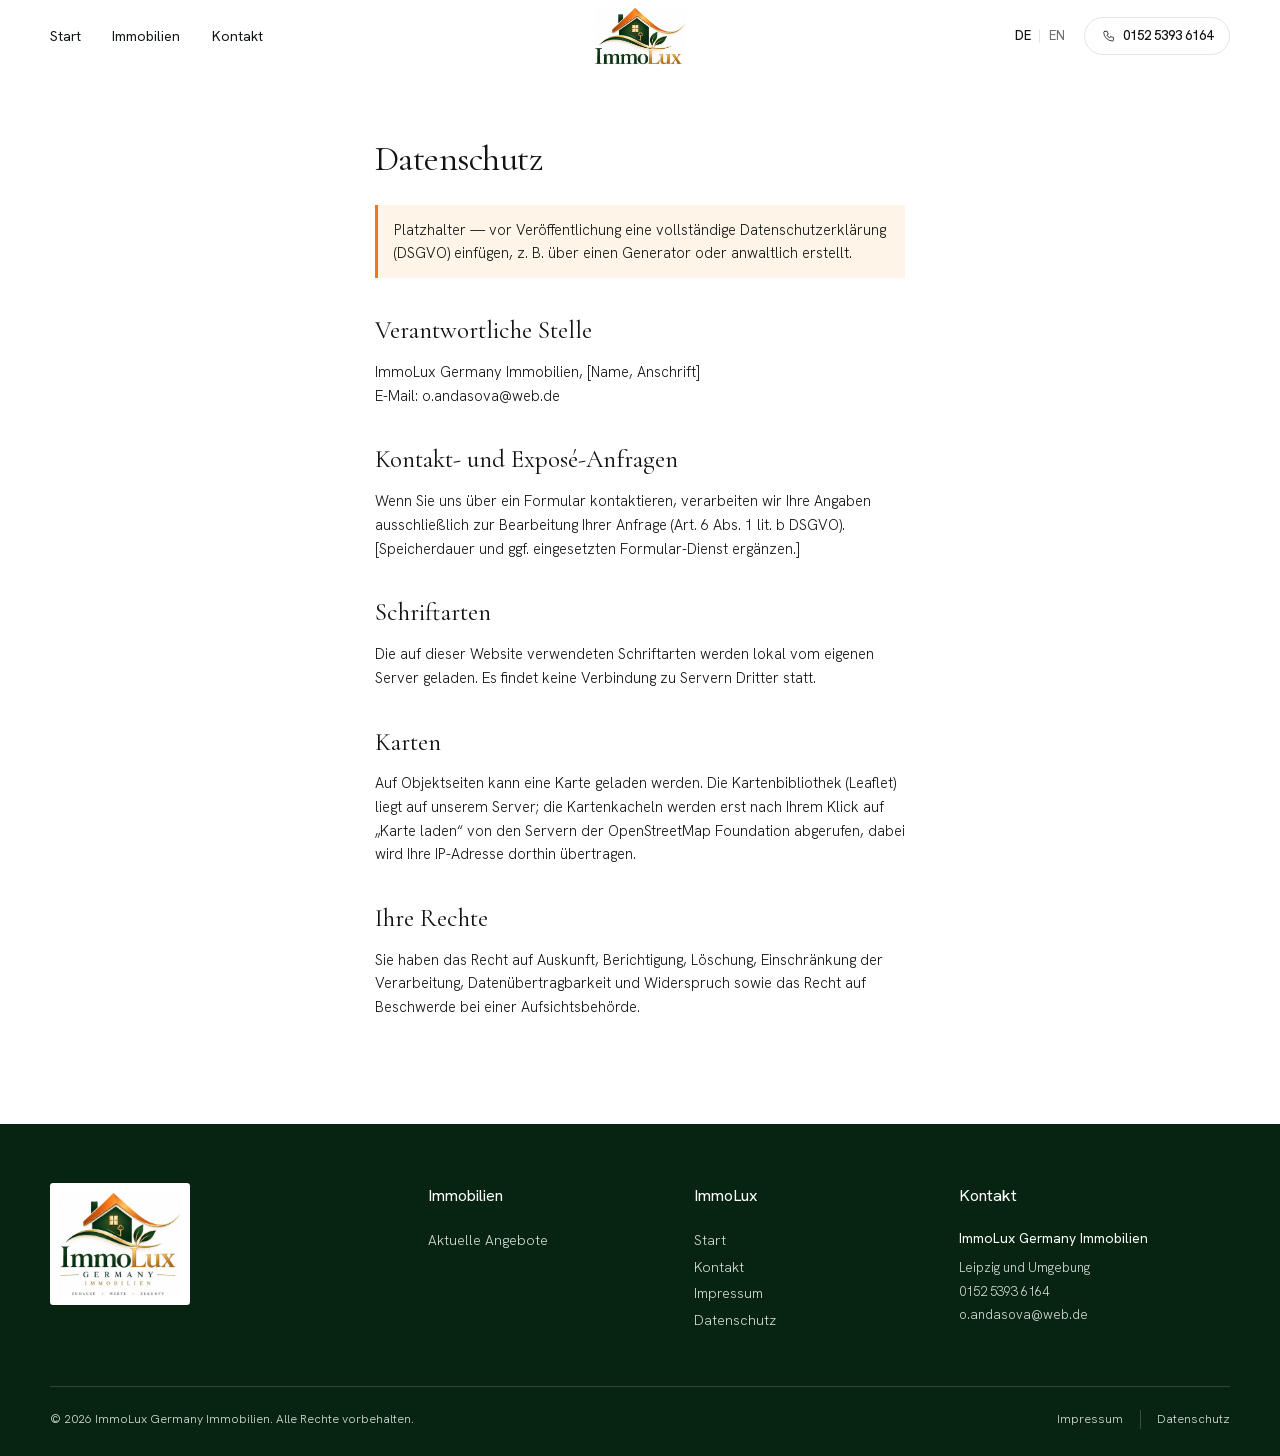
==== datenschutz.html @ 73c84248 "ImmoLux Germany real estate website Static bilingual (DE/EN) site, no build step: - Home, property l" ====
<!doctype html>
<html lang="de">
<head>
  <meta charset="utf-8">
  <meta name="viewport" content="width=device-width, initial-scale=1">
  <meta name="robots" content="noindex">
  <title>Datenschutz — ImmoLux Germany</title>
  <meta name="theme-color" content="#093418">
  <link rel="icon" type="image/png" href="assets/img/brand/favicon.png">
  <link rel="stylesheet" href="assets/css/fonts.css">
  <link rel="stylesheet" href="assets/css/main.css">
</head>
<body data-page="legal" data-title="meta.privacy">
  <header id="site-header" class="site-header"></header>

  <main id="main" class="container legal">
    <h1 class="display h2" data-i18n="footer.privacy">Datenschutz</h1>
    <p class="todo">Platzhalter — vor Veröffentlichung eine vollständige Datenschutzerklärung (DSGVO) einfügen, z. B. über einen Generator oder anwaltlich erstellt.</p>

    <h2>Verantwortliche Stelle</h2>
    <p>ImmoLux Germany Immobilien, [Name, Anschrift]<br>E-Mail: o.andasova@web.de</p>

    <h2>Kontakt- und Exposé-Anfragen</h2>
    <p>Wenn Sie uns über ein Formular kontaktieren, verarbeiten wir Ihre Angaben ausschließlich zur Bearbeitung Ihrer Anfrage (Art. 6 Abs. 1 lit. b DSGVO). [Speicherdauer und ggf. eingesetzten Formular-Dienst ergänzen.]</p>

    <h2>Schriftarten</h2>
    <p>Die auf dieser Website verwendeten Schriftarten werden lokal vom eigenen Server geladen. Es findet keine Verbindung zu Servern Dritter statt.</p>

    <h2>Karten</h2>
    <p>Auf Objektseiten kann eine Karte geladen werden. Die Kartenbibliothek (Leaflet) liegt auf unserem Server; die Kartenkacheln werden erst nach Ihrem Klick auf „Karte laden“ von den Servern der OpenStreetMap Foundation abgerufen, dabei wird Ihre IP-Adresse dorthin übertragen.</p>

    <h2>Ihre Rechte</h2>
    <p>Sie haben das Recht auf Auskunft, Berichtigung, Löschung, Einschränkung der Verarbeitung, Datenübertragbarkeit und Widerspruch sowie das Recht auf Beschwerde bei einer Aufsichtsbehörde.</p>
  </main>

  <footer id="site-footer" class="site-footer"></footer>

  <script src="assets/js/config.js"></script>
  <script src="assets/js/i18n.js"></script>
  <script src="assets/js/properties.js"></script>
  <script src="assets/js/core.js"></script>
</body>
</html>
---- assets/css/fonts.css ----
/* Self-hosted (DSGVO) — Cormorant Garamond & Hanken Grotesk, SIL OFL */
@font-face {
  font-family: 'Cormorant Garamond';
  font-style: italic;
  font-weight: 400;
  font-display: swap;
  src: url('../fonts/CormorantGaramond-400i-latin-ext.woff2') format('woff2');
  unicode-range: U+0100-02BA, U+02BD-02C5, U+02C7-02CC, U+02CE-02D7, U+02DD-02FF, U+0304, U+0308, U+0329, U+1D00-1DBF, U+1E00-1E9F, U+1EF2-1EFF, U+2020, U+20A0-20AB, U+20AD-20C0, U+2113, U+2C60-2C7F, U+A720-A7FF;
}
@font-face {
  font-family: 'Cormorant Garamond';
  font-style: italic;
  font-weight: 400;
  font-display: swap;
  src: url('../fonts/CormorantGaramond-400i-latin.woff2') format('woff2');
  unicode-range: U+0000-00FF, U+0131, U+0152-0153, U+02BB-02BC, U+02C6, U+02DA, U+02DC, U+0304, U+0308, U+0329, U+2000-206F, U+20AC, U+2122, U+2191, U+2193, U+2212, U+2215, U+FEFF, U+FFFD;
}
@font-face {
  font-family: 'Cormorant Garamond';
  font-style: normal;
  font-weight: 400;
  font-display: swap;
  src: url('../fonts/CormorantGaramond-400-latin-ext.woff2') format('woff2');
  unicode-range: U+0100-02BA, U+02BD-02C5, U+02C7-02CC, U+02CE-02D7, U+02DD-02FF, U+0304, U+0308, U+0329, U+1D00-1DBF, U+1E00-1E9F, U+1EF2-1EFF, U+2020, U+20A0-20AB, U+20AD-20C0, U+2113, U+2C60-2C7F, U+A720-A7FF;
}
@font-face {
  font-family: 'Cormorant Garamond';
  font-style: normal;
  font-weight: 400;
  font-display: swap;
  src: url('../fonts/CormorantGaramond-400-latin.woff2') format('woff2');
  unicode-range: U+0000-00FF, U+0131, U+0152-0153, U+02BB-02BC, U+02C6, U+02DA, U+02DC, U+0304, U+0308, U+0329, U+2000-206F, U+20AC, U+2122, U+2191, U+2193, U+2212, U+2215, U+FEFF, U+FFFD;
}
@font-face {
  font-family: 'Cormorant Garamond';
  font-style: normal;
  font-weight: 500;
  font-display: swap;
  src: url('../fonts/CormorantGaramond-500-latin-ext.woff2') format('woff2');
  unicode-range: U+0100-02BA, U+02BD-02C5, U+02C7-02CC, U+02CE-02D7, U+02DD-02FF, U+0304, U+0308, U+0329, U+1D00-1DBF, U+1E00-1E9F, U+1EF2-1EFF, U+2020, U+20A0-20AB, U+20AD-20C0, U+2113, U+2C60-2C7F, U+A720-A7FF;
}
@font-face {
  font-family: 'Cormorant Garamond';
  font-style: normal;
  font-weight: 500;
  font-display: swap;
  src: url('../fonts/CormorantGaramond-500-latin.woff2') format('woff2');
  unicode-range: U+0000-00FF, U+0131, U+0152-0153, U+02BB-02BC, U+02C6, U+02DA, U+02DC, U+0304, U+0308, U+0329, U+2000-206F, U+20AC, U+2122, U+2191, U+2193, U+2212, U+2215, U+FEFF, U+FFFD;
}
@font-face {
  font-family: 'Hanken Grotesk';
  font-style: normal;
  font-weight: 300;
  font-display: swap;
  src: url('../fonts/HankenGrotesk-300-latin-ext.woff2') format('woff2');
  unicode-range: U+0100-02BA, U+02BD-02C5, U+02C7-02CC, U+02CE-02D7, U+02DD-02FF, U+0304, U+0308, U+0329, U+1D00-1DBF, U+1E00-1E9F, U+1EF2-1EFF, U+2020, U+20A0-20AB, U+20AD-20C0, U+2113, U+2C60-2C7F, U+A720-A7FF;
}
@font-face {
  font-family: 'Hanken Grotesk';
  font-style: normal;
  font-weight: 300;
  font-display: swap;
  src: url('../fonts/HankenGrotesk-300-latin.woff2') format('woff2');
  unicode-range: U+0000-00FF, U+0131, U+0152-0153, U+02BB-02BC, U+02C6, U+02DA, U+02DC, U+0304, U+0308, U+0329, U+2000-206F, U+20AC, U+2122, U+2191, U+2193, U+2212, U+2215, U+FEFF, U+FFFD;
}
@font-face {
  font-family: 'Hanken Grotesk';
  font-style: normal;
  font-weight: 400;
  font-display: swap;
  src: url('../fonts/HankenGrotesk-400-latin-ext.woff2') format('woff2');
  unicode-range: U+0100-02BA, U+02BD-02C5, U+02C7-02CC, U+02CE-02D7, U+02DD-02FF, U+0304, U+0308, U+0329, U+1D00-1DBF, U+1E00-1E9F, U+1EF2-1EFF, U+2020, U+20A0-20AB, U+20AD-20C0, U+2113, U+2C60-2C7F, U+A720-A7FF;
}
@font-face {
  font-family: 'Hanken Grotesk';
  font-style: normal;
  font-weight: 400;
  font-display: swap;
  src: url('../fonts/HankenGrotesk-400-latin.woff2') format('woff2');
  unicode-range: U+0000-00FF, U+0131, U+0152-0153, U+02BB-02BC, U+02C6, U+02DA, U+02DC, U+0304, U+0308, U+0329, U+2000-206F, U+20AC, U+2122, U+2191, U+2193, U+2212, U+2215, U+FEFF, U+FFFD;
}
@font-face {
  font-family: 'Hanken Grotesk';
  font-style: normal;
  font-weight: 500;
  font-display: swap;
  src: url('../fonts/HankenGrotesk-500-latin-ext.woff2') format('woff2');
  unicode-range: U+0100-02BA, U+02BD-02C5, U+02C7-02CC, U+02CE-02D7, U+02DD-02FF, U+0304, U+0308, U+0329, U+1D00-1DBF, U+1E00-1E9F, U+1EF2-1EFF, U+2020, U+20A0-20AB, U+20AD-20C0, U+2113, U+2C60-2C7F, U+A720-A7FF;
}
@font-face {
  font-family: 'Hanken Grotesk';
  font-style: normal;
  font-weight: 500;
  font-display: swap;
  src: url('../fonts/HankenGrotesk-500-latin.woff2') format('woff2');
  unicode-range: U+0000-00FF, U+0131, U+0152-0153, U+02BB-02BC, U+02C6, U+02DA, U+02DC, U+0304, U+0308, U+0329, U+2000-206F, U+20AC, U+2122, U+2191, U+2193, U+2212, U+2215, U+FEFF, U+FFFD;
}
@font-face {
  font-family: 'Hanken Grotesk';
  font-style: normal;
  font-weight: 600;
  font-display: swap;
  src: url('../fonts/HankenGrotesk-600-latin-ext.woff2') format('woff2');
  unicode-range: U+0100-02BA, U+02BD-02C5, U+02C7-02CC, U+02CE-02D7, U+02DD-02FF, U+0304, U+0308, U+0329, U+1D00-1DBF, U+1E00-1E9F, U+1EF2-1EFF, U+2020, U+20A0-20AB, U+20AD-20C0, U+2113, U+2C60-2C7F, U+A720-A7FF;
}
@font-face {
  font-family: 'Hanken Grotesk';
  font-style: normal;
  font-weight: 600;
  font-display: swap;
  src: url('../fonts/HankenGrotesk-600-latin.woff2') format('woff2');
  unicode-range: U+0000-00FF, U+0131, U+0152-0153, U+02BB-02BC, U+02C6, U+02DA, U+02DC, U+0304, U+0308, U+0329, U+2000-206F, U+20AC, U+2122, U+2191, U+2193, U+2212, U+2215, U+FEFF, U+FFFD;
}
---- assets/css/main.css ----
/* ImmoLux Germany — main stylesheet */

/* ---------- Tokens ---------- */
:root {
  --green: #093418;
  --green-deep: #06240f;
  --green-soft: #e8efe9;
  --orange: #f57417;
  --orange-ink: #b9520a;          /* orange for small text on white (4.9:1) */
  --ink: #111512;
  --ink-2: #3d443f;
  --muted: #69716b;
  --line: #e2e5e1;
  --surface: #f4f5f2;
  --white: #fff;

  --font-sans: neue-haas-unica, 'Hanken Grotesk', sans-serif;
  --font-serif: 'Cormorant Garamond', Georgia, serif;

  --gutter: 1.25rem;
  --header-h: 4.5rem;
  --radius-pill: 999px;
  --ease: cubic-bezier(.22, 1, .36, 1);
  --ease-spring: cubic-bezier(.34, 1.4, .64, 1);

  --shadow-1: 0 1px 2px rgba(9, 52, 24, .06), 0 4px 12px rgba(9, 52, 24, .05);
  --shadow-2: 0 2px 6px rgba(9, 52, 24, .06), 0 18px 40px -12px rgba(9, 52, 24, .18);
  --shadow-3: 0 4px 10px rgba(6, 36, 15, .08), 0 30px 70px -20px rgba(6, 36, 15, .35);
}

/* ---------- Base (from project spec) ---------- */
*, :after, :before { box-sizing: border-box; border: 0 solid var(--line); }

html {
  line-height: 1.5;
  -webkit-text-size-adjust: 100%;
  tab-size: 4;
  font-family: var(--font-sans);
  scroll-behavior: smooth;
  scroll-padding-top: calc(var(--header-h) + 4rem);
}
@media (min-width: 768px) { html { font-size: 2vw; } }
@media (min-width: 1024px) { html { font-size: calc(.9vw + .1em); } }
@media (min-width: 1920px) { html { font-size: 18.9px; } }

body {
  position: relative;
  margin: 0;
  line-height: inherit;
  background-color: var(--white);
  color: var(--ink);
  font-family: var(--font-sans);
  -webkit-font-smoothing: antialiased;
  -moz-osx-font-smoothing: grayscale;
}
body.menu-open, body.lightbox-open { overflow: hidden; }

fieldset { margin: 0; padding: 0; border: 0; min-width: 0; }
legend { padding: 0; }
blockquote, dd, dl, figure, h1, h2, h3, h4, h5, h6, hr, p, pre { margin: 0; }
menu, ol, ul { list-style: none; margin: 0; padding: 0; }
li, p { font-size: 1.125rem; line-height: 1.6; }
li, p, td, th { font-weight: 300; }
.p-m, .p-s { font-family: var(--font-sans); line-height: 1.5; }
.p-s { font-size: 1rem; }

img { display: block; max-width: 100%; height: auto; }
a { color: inherit; text-decoration: none; }
button, input, select, textarea { font: inherit; color: inherit; }
button { cursor: pointer; background: none; padding: 0; }
address { font-style: normal; }
h1, h2, h3, h4 { font-weight: 400; overflow-wrap: break-word; }

:focus-visible { outline: 2px solid var(--orange); outline-offset: 3px; }

.icon { width: 1.25rem; height: 1.25rem; flex: none; fill: none; stroke: currentColor; stroke-width: 1.4; stroke-linecap: round; stroke-linejoin: round; }

.container { width: 100%; padding-inline: var(--gutter); margin-inline: auto; }
@media (min-width: 768px) { :root { --gutter: 3.8rem; --header-h: 5.5rem; } }

.visually-hidden { position: absolute !important; width: 1px; height: 1px; overflow: hidden; clip: rect(0 0 0 0); white-space: nowrap; }

.skip-link { position: absolute; left: 1rem; top: -4rem; z-index: 100; background: var(--green); color: var(--white); padding: .75rem 1.25rem; border-radius: var(--radius-pill); transition: transform .3s var(--ease); }
.skip-link:focus { transform: translateY(5rem); }

/* ---------- Typography ---------- */
.display, .h2, .h3, .stat__value, .value__num, .prop-title, .form-card__title, .agent__avatar {
  font-variant-numeric: lining-nums;
}
.display {
  font-family: var(--font-serif);
  font-weight: 400;
  letter-spacing: -0.02em;
  line-height: 1.02;
}
.h1 { font-size: clamp(2.3rem, 9vw, 5.6rem); }
.h2 { font-family: var(--font-serif); font-size: clamp(2rem, 6vw, 2.75rem); line-height: 1.1; letter-spacing: -0.015em; }
.h3 { font-family: var(--font-serif); font-size: 1.9rem; line-height: 1.15; }

.eyebrow {
  font-size: .8125rem;
  font-weight: 500;
  letter-spacing: .09em;
  text-transform: uppercase;
  color: var(--orange-ink);
  line-height: 1.4;
}
.eyebrow--light { color: var(--orange); }

.lead { font-size: 1.25rem; line-height: 1.6; color: var(--ink-2); }

/* ---------- Buttons ---------- */
.btn {
  display: inline-flex; align-items: center; justify-content: center; gap: .6rem;
  min-height: 3rem; padding: .7rem 1.6rem;
  border-radius: var(--radius-pill);
  font-size: 1.0625rem; font-weight: 400; line-height: 1.2;
  white-space: nowrap;
  transition: transform .35s var(--ease-spring), background-color .25s var(--ease), color .25s var(--ease), box-shadow .3s var(--ease);
}
.btn:hover { transform: translateY(-2px); }
.btn:active { transform: translateY(0) scale(.98); }
.btn .icon { width: 1.1rem; height: 1.1rem; transition: transform .35s var(--ease-spring); }
.btn:hover .icon--nudge { transform: translateX(3px); }

.btn--primary { background: var(--orange); color: var(--green); font-weight: 500; box-shadow: 0 6px 18px -8px rgba(245, 116, 23, .7); }
.btn--primary:hover { background: #ff8430; box-shadow: 0 12px 26px -10px rgba(245, 116, 23, .75); }

.btn--green { background: var(--green); color: var(--white); box-shadow: 0 6px 18px -8px rgba(9, 52, 24, .6); }
.btn--green:hover { background: #0e4722; }

.btn--ghost { border: 1px solid var(--line); background: var(--white); color: var(--ink); }
.btn--ghost:hover { border-color: var(--green); }

.btn--ghost-light { border: 1px solid rgba(255, 255, 255, .45); color: var(--white); }
.btn--ghost-light:hover { background: rgba(255, 255, 255, .12); border-color: var(--white); }

.btn--block { width: 100%; }

.icon-btn {
  display: inline-grid; place-items: center;
  width: 3rem; height: 3rem; border-radius: 50%;
  border: 1px solid var(--line); background: var(--white); color: var(--ink);
  transition: transform .35s var(--ease-spring), border-color .25s var(--ease), background-color .25s var(--ease), color .25s var(--ease);
}
.icon-btn:hover { border-color: var(--green); transform: translateY(-2px); }
.icon-btn:active { transform: scale(.94); }
.icon-btn .icon { width: 1.1rem; height: 1.1rem; }

.link-arrow {
  display: inline-flex; align-items: center; gap: .6rem;
  color: var(--green); font-size: 1.0625rem; font-weight: 400;
  padding-bottom: .35rem; border-bottom: 1px solid currentColor;
}
.link-arrow .icon { transition: transform .35s var(--ease-spring); }
.link-arrow:hover .icon { transform: translateX(4px); }
.link-arrow:active { opacity: .7; }

/* ---------- Header ---------- */
.site-header {
  position: sticky; top: 0; z-index: 50;
  background: var(--white);
  border-bottom: 1px solid transparent;
  transition: border-color .3s var(--ease), box-shadow .3s var(--ease);
}
.site-header.is-scrolled { border-color: var(--line); box-shadow: var(--shadow-1); }

.header__inner {
  height: var(--header-h);
  display: grid; grid-template-columns: 1fr auto 1fr; align-items: center; gap: 1rem;
}
.nav { display: none; gap: 2.4rem; }
.nav__link { position: relative; font-size: 1.0625rem; font-weight: 400; padding-block: .4rem; transition: color .2s var(--ease); }
.nav__link::after {
  content: ''; position: absolute; left: 0; right: 0; bottom: 0; height: 1px; background: var(--orange);
  transform: scaleX(0); transform-origin: left; transition: transform .45s var(--ease);
}
.nav__link:hover::after, .nav__link.is-active::after { transform: scaleX(1); }
.nav__link:active { opacity: .7; }

.brand { grid-column: 2; position: relative; display: block; transition: transform .4s var(--ease-spring); }
.brand:hover { transform: scale(1.03); }
.brand:active { transform: scale(.98); }
.brand img { height: calc(var(--header-h) - 1.1rem); width: auto; transition: opacity .35s var(--ease); }
.brand__logo { mix-blend-mode: multiply; }
.brand__logo--light { position: absolute; inset: 0; opacity: 0; mix-blend-mode: normal; }

.header__tools { grid-column: 3; display: flex; align-items: center; justify-content: flex-end; gap: 1.4rem; }

.lang { display: inline-flex; align-items: center; gap: .55rem; }
.lang__btn { font-size: 1rem; font-weight: 400; color: var(--muted); padding: .3rem .1rem; transition: color .2s var(--ease); }
.lang__btn:hover { color: var(--ink); }
.lang__btn.is-active { color: var(--ink); font-weight: 500; }
.lang__sep { width: 1px; height: 1rem; background: var(--line); }
.header__tools > .lang { display: none; }

.header__phone {
  display: none; align-items: center; gap: .55rem;
  min-height: 2.9rem; padding: .55rem 1.25rem; border-radius: var(--radius-pill);
  border: 1px solid var(--line); font-size: 1rem; font-weight: 500;
  transition: background-color .25s var(--ease), color .25s var(--ease), border-color .25s var(--ease), transform .35s var(--ease-spring);
}
.header__phone:hover { border-color: var(--green); transform: translateY(-1px); }
.header__phone:active { transform: scale(.97); }
.header__phone .icon { width: 1.05rem; height: 1.05rem; }

.burger { display: grid; place-items: center; width: 2.75rem; height: 2.75rem; border-radius: 50%; transition: background-color .2s var(--ease), transform .3s var(--ease-spring); }
.burger:hover { background: var(--surface); }
.burger:active { transform: scale(.92); }
.burger .icon { width: 1.6rem; height: 1.6rem; }

.mobile-menu {
  position: fixed; inset: var(--header-h) 0 0; z-index: 49;
  background: var(--white);
  display: flex; flex-direction: column; justify-content: space-between;
  padding: 2rem var(--gutter) 2.5rem;
  animation: menu-in .45s var(--ease);
}
.mobile-menu[hidden] { display: none; }
.mobile-menu__nav { display: flex; flex-direction: column; gap: .5rem; }
.mobile-menu__nav .nav__link { font-family: var(--font-serif); font-size: 2.6rem; line-height: 1.25; align-self: flex-start; }
.mobile-menu__foot { display: flex; flex-direction: column; gap: 1rem; padding-top: 2rem; border-top: 1px solid var(--line); }
.lang--large .lang__btn { font-size: 1.25rem; }
.mobile-menu__contact { display: inline-flex; align-items: center; gap: .75rem; font-size: 1.0625rem; }
@keyframes menu-in { from { opacity: 0; transform: translateY(-8px); } to { opacity: 1; transform: none; } }

@media (min-width: 1024px) {
  .header__inner { grid-template-columns: 1fr auto 1fr; }
  .nav { display: flex; grid-column: 1; }
  .header__tools > .lang { display: inline-flex; }
  .header__phone { display: inline-flex; }
  .burger, .mobile-menu { display: none !important; }
}

/* Overlay header (transparent over the home hero, solid once scrolled) */
.site-header--overlay { position: fixed; left: 0; right: 0; background: transparent; backdrop-filter: none; -webkit-backdrop-filter: none; border-bottom-color: rgba(255, 255, 255, .16); transition: background-color .35s var(--ease), border-color .35s var(--ease), box-shadow .35s var(--ease); }
.site-header--overlay:not(.is-scrolled) { color: var(--white); }
.site-header--overlay:not(.is-scrolled) .brand__logo { opacity: 0; }
.site-header--overlay:not(.is-scrolled) .brand__logo--light { opacity: 1; }
.site-header--overlay:not(.is-scrolled) .header__tools .lang__btn { color: rgba(255, 255, 255, .65); }
.site-header--overlay:not(.is-scrolled) .header__tools .lang__btn.is-active, .site-header--overlay:not(.is-scrolled) .header__tools .lang__btn:hover { color: var(--white); }
.site-header--overlay:not(.is-scrolled) .header__tools .lang__sep { background: rgba(255, 255, 255, .3); }
.site-header--overlay:not(.is-scrolled) .header__phone { background: var(--white); border-color: var(--white); color: var(--ink); }
.site-header--overlay:not(.is-scrolled) .header__phone:hover { background: var(--orange); border-color: var(--orange); color: var(--green); }
.site-header--overlay:not(.is-scrolled) .burger:hover { background: rgba(255, 255, 255, .12); }
.site-header--overlay.is-scrolled { background: var(--white); border-bottom-color: var(--line); }
body.menu-open .site-header--overlay { background: var(--white); color: var(--ink); }
body.menu-open .site-header--overlay .brand__logo { opacity: 1; }
body.menu-open .site-header--overlay .brand__logo--light { opacity: 0; }

/* ---------- Footer ---------- */
.site-footer { background: var(--green-deep); color: rgba(255, 255, 255, .86); padding-block: 4rem 2rem; margin-top: 4rem; }
@media (min-width: 768px) { .site-footer { padding-block: 4.5rem 2rem; margin-top: 6rem; } }
.footer__grid { display: grid; gap: 3rem; grid-template-columns: 1fr 1fr; }
.footer__brand { grid-column: 1 / -1; }
.footer__col:last-child { grid-column: 1 / -1; }
.footer__logo { display: inline-block; background: var(--white); padding: .6rem; border-radius: .25rem; transition: transform .4s var(--ease-spring); }
.footer__logo:hover { transform: translateY(-3px); }
.footer__logo img { width: 9.5rem; height: auto; }
.footer__heading { font-size: 1.25rem; font-weight: 400; color: var(--white); margin-bottom: 1.4rem; }
.footer__col li { font-size: 1.0625rem; line-height: 1.9; }
.footer__col a { transition: color .2s var(--ease); }
.footer__col a:hover { color: var(--orange); }
.footer__office { color: var(--white); font-weight: 400; font-size: 1.0625rem; margin-bottom: .5rem; }
.footer__col address { font-size: 1rem; line-height: 1.8; font-weight: 300; }
.footer__bottom {
  margin-top: 4rem; padding-top: 1.75rem; border-top: 1px solid rgba(255, 255, 255, .16);
  display: flex; flex-direction: column; gap: 1rem;
}
.footer__bottom p { font-size: .9375rem; }
.footer__legal { display: flex; gap: 1.25rem; }
.footer__legal li { font-size: .9375rem; }
.footer__legal a:hover { color: var(--orange); }
@media (min-width: 768px) {
  .footer__grid { grid-template-columns: 1.5fr 1fr 1fr 1.2fr; }
  .footer__brand, .footer__col:last-child { grid-column: auto; }
  .footer__bottom { flex-direction: row; justify-content: space-between; align-items: center; }
  .footer__legal li + li { padding-left: 1.25rem; border-left: 1px solid rgba(255, 255, 255, .2); }
}

/* ---------- Image treatment ---------- */
.shade { position: relative; overflow: hidden; background: var(--green-deep); }
.shade > img { width: 100%; height: 100%; object-fit: cover; }
.shade::before, .shade::after { content: ''; position: absolute; inset: 0; pointer-events: none; }
.shade::before { background: var(--green); mix-blend-mode: multiply; opacity: .28; }
.shade::after { background: linear-gradient(to top, rgba(6, 36, 15, .72) 0%, rgba(6, 36, 15, .15) 55%, rgba(6, 36, 15, 0) 100%); }

.grain { position: absolute; inset: 0; pointer-events: none; opacity: .14; mix-blend-mode: overlay; z-index: 1;
  background-image: url("data:image/svg+xml,%3Csvg xmlns='http://www.w3.org/2000/svg' width='160' height='160'%3E%3Cfilter id='n'%3E%3CfeTurbulence type='fractalNoise' baseFrequency='.85' numOctaves='2' stitchTiles='stitch'/%3E%3C/filter%3E%3Crect width='100%25' height='100%25' filter='url(%23n)'/%3E%3C/svg%3E");
}

/* ---------- Home hero ---------- */
.hero {
  position: relative; isolation: isolate;
  min-height: max(38rem, 100svh);
  display: flex; align-items: flex-end;
  color: var(--white); text-align: center;
  background: var(--green-deep);
}
.hero__media { position: absolute; inset: 0; z-index: -1; overflow: hidden; }
.hero__media img { width: 100%; height: 100%; object-fit: cover; animation: hero-zoom 14s var(--ease) both; }
.hero__media::after {
  content: ''; position: absolute; inset: 0; pointer-events: none;
  background:
    linear-gradient(to bottom, rgba(4, 14, 8, .55) 0%, rgba(4, 14, 8, 0) 24%),
    linear-gradient(to top, rgba(4, 14, 8, .82) 0%, rgba(4, 14, 8, .45) 32%, rgba(4, 14, 8, 0) 62%),
    radial-gradient(ellipse 60% 45% at 50% 85%, rgba(4, 14, 8, .35), transparent 70%);
}
@keyframes hero-zoom { from { transform: scale(1.08); } to { transform: scale(1); } }

.hero__content { display: flex; flex-direction: column; align-items: center; padding-bottom: clamp(2.5rem, 7vh, 4.5rem); }
.hero__badge {
  display: inline-flex; align-items: center; gap: .55rem;
  padding: .5rem 1rem; border-radius: .6rem;
  background: rgba(255, 255, 255, .14); border: 1px solid rgba(255, 255, 255, .16);
  backdrop-filter: blur(14px) saturate(1.3); -webkit-backdrop-filter: blur(14px) saturate(1.3);
  font-size: 1.0625rem; font-weight: 400; line-height: 1.3; color: var(--white); white-space: nowrap;
}
.hero__badge .icon { width: 1.15rem; height: 1.15rem; color: var(--orange); stroke-width: 1.6; }
.hero__title {
  margin-top: 1.6rem;
  font-family: var(--font-sans); font-weight: 500;
  font-size: clamp(2.9rem, 4.9vw, 5.4rem); line-height: 1; letter-spacing: -0.045em;
  text-shadow: 0 2px 30px rgba(0, 0, 0, .25);
}
.hero__title > span { display: block; }
.hero__title em {
  font-family: var(--font-serif); font-style: italic; font-weight: 400;
  font-size: 1.14em; letter-spacing: -0.02em; line-height: .9;
}
.hero__content .btn { margin-top: 2.2rem; }

.btn--light { background: var(--white); color: var(--ink); font-weight: 500; box-shadow: 0 10px 30px -12px rgba(0, 0, 0, .5); }
.btn--light:hover { background: var(--orange); color: var(--green); }

.stagger > * { opacity: 0; transform: translateY(18px); animation: rise .9s var(--ease) forwards; }
.stagger > *:nth-child(2) { animation-delay: .12s; }
.stagger > *:nth-child(3) { animation-delay: .24s; }
.stagger > *:nth-child(4) { animation-delay: .36s; }
@keyframes rise { to { opacity: 1; transform: none; } }

/* ---------- Sections ---------- */
.section { padding-block: 4rem; }
.section--tight { padding-block: 3rem; }
@media (min-width: 768px) { .section { padding-block: 6rem; } .section--tight { padding-block: 4rem; } }
.section__head { display: flex; flex-wrap: wrap; justify-content: space-between; align-items: flex-end; gap: 1.5rem; margin-bottom: 3rem; }
.section__head .eyebrow { margin-bottom: .9rem; }

.values { display: grid; gap: 1px; background: var(--line); border: 1px solid var(--line); }
.value { background: var(--white); padding: 2.4rem 2rem 2.6rem; position: relative; }
.value__num { font-family: var(--font-serif); font-size: 1.1rem; color: var(--orange-ink); }
.value h3 { font-family: var(--font-serif); font-size: 2.2rem; margin: 1.2rem 0 .8rem; }
.value p { color: var(--ink-2); }
.value::after { content: ''; position: absolute; left: 2rem; top: 0; width: 2.5rem; height: 2px; background: var(--orange); transform: scaleX(0); transform-origin: left; transition: transform .6s var(--ease); }
.value.is-visible::after { transform: scaleX(1); transition-delay: .3s; }
@media (min-width: 768px) { .values { grid-template-columns: repeat(3, 1fr); } }

/* CTA band */
.cta-band {
  position: relative; overflow: hidden;
  background: var(--green); color: var(--white);
  text-align: center; padding: 4.5rem 1.5rem;
}
.cta-band::before {
  content: ''; position: absolute; inset: 0; z-index: 1; pointer-events: none;
  background:
    radial-gradient(ellipse 50% 80% at 100% 0%, rgba(245, 116, 23, .2), transparent 70%),
    radial-gradient(ellipse 55% 75% at 50% 50%, rgba(6, 36, 15, .55), transparent 85%),
    linear-gradient(rgba(9, 52, 24, .6), rgba(9, 52, 24, .6));
}
.cta-band > * { position: relative; z-index: 2; }
.cta-band > .cta-band__media { position: absolute; inset: 0; z-index: 0; }
.cta-band__media img { width: 100%; height: 100%; object-fit: cover; transform: scale(1.02); transition: transform 1.6s var(--ease); }
.cta-band:hover .cta-band__media img { transform: scale(1.06); }
.cta-band .btn--primary { color: var(--white); }
.cta-band h2 { font-family: var(--font-serif); font-size: clamp(2rem, 6vw, 3rem); line-height: 1.1; }
.cta-band p { margin: 1rem auto 2rem; max-width: 34rem; color: rgba(255, 255, 255, .82); }

/* ---------- Cards ---------- */
.cards { display: grid; gap: 3.5rem 2rem; }
@media (min-width: 640px) { .cards { grid-template-columns: repeat(2, 1fr); } }
@media (min-width: 1100px) { .cards { grid-template-columns: repeat(3, 1fr); } }

.card__link { display: block; }
.card__media { position: relative; overflow: hidden; aspect-ratio: 3 / 2; background: var(--surface); margin-bottom: 1.4rem; }
.card__media img { width: 100%; height: 100%; object-fit: cover; transition: transform .9s var(--ease); }
.card__media::after { content: ''; position: absolute; inset: 0; background: var(--green); mix-blend-mode: multiply; opacity: 0; transition: opacity .5s var(--ease); }
.card__link:hover .card__media img { transform: scale(1.045); }
.card__link:hover .card__media::after { opacity: .12; }
.card__link:active .card__media img { transform: scale(1.02); }
.card__link:focus-visible { outline-offset: 6px; }
.card .eyebrow { margin-bottom: .7rem; }
.card__title {
  font-size: 1.375rem; font-weight: 300; line-height: 1.35; letter-spacing: -0.005em;
  display: -webkit-box; -webkit-line-clamp: 2; -webkit-box-orient: vertical; overflow: hidden;
  transition: color .25s var(--ease);
}
.card__link:hover .card__title { color: var(--green); }
.card__meta { margin-top: 1rem; overflow: hidden; }
.card__meta-row { display: flex; flex-wrap: wrap; margin-left: -1.4rem; font-size: 1rem; line-height: 1.55; color: var(--ink-2); }
.card__meta-row span { position: relative; padding-left: 1.4rem; white-space: nowrap; }
.card__meta-row span::before { content: ''; position: absolute; left: .7rem; top: .38em; width: 1px; height: .85em; background: var(--ink-2); }

.badge {
  position: absolute; top: 1.1rem; right: 1.1rem; z-index: 2;
  background: var(--white); color: var(--ink);
  font-size: .8125rem; font-weight: 500; letter-spacing: .08em; text-transform: uppercase;
  padding: .35rem .8rem; border-radius: var(--radius-pill);
  box-shadow: var(--shadow-1);
}

/* Single featured listing: full width, horizontal from 900px */
.cards.cards--solo { grid-template-columns: 1fr; }
@media (min-width: 900px) {
  .cards--solo .card__link { display: grid; grid-template-columns: 1.35fr 1fr; gap: 3.5rem; align-items: center; }
  .cards--solo .card__media { margin-bottom: 0; }
  .cards--solo .card__title { font-variant-numeric: lining-nums; font-family: var(--font-serif); font-size: clamp(1.7rem, 2.6vw, 2.4rem); line-height: 1.15; -webkit-line-clamp: unset; display: block; }
}
.card__teaser { display: none; }
.cards--solo .card__teaser { display: block; margin-top: 1rem; color: var(--ink-2); }
.cards--solo .card__cta { display: inline-flex; margin-top: 2rem; }
.card__cta { display: none; }

/* Reveal */
.reveal { opacity: 0; transform: translateY(24px); transition: opacity .9s var(--ease), transform .9s var(--ease); }
.reveal.is-visible { opacity: 1; transform: none; }
.cards .reveal:nth-child(3n+2) { transition-delay: .08s; }
.cards .reveal:nth-child(3n+3) { transition-delay: .16s; }

/* ---------- Listings page ---------- */
.page-hero { position: relative; height: clamp(17rem, 42vw, 33rem); display: flex; align-items: flex-end; color: var(--white); }
.page-hero .shade { position: absolute; inset: 0; }
.page-hero .shade::after { background: linear-gradient(to top, rgba(6, 36, 15, .55), rgba(6, 36, 15, 0) 60%); }
.page-hero__title { position: relative; z-index: 2; padding-bottom: 2.6rem; }

.listings { padding-top: 4rem; }

.checkbox { display: flex; align-items: flex-start; gap: .8rem; cursor: pointer; font-size: 1.0625rem; font-weight: 300; line-height: 1.5; padding-block: .3rem; }
.checkbox input { position: absolute; opacity: 0; width: 1px; height: 1px; }
.checkbox__box {
  flex: none; width: 1.4rem; height: 1.4rem; margin-top: .05rem;
  display: grid; place-items: center;
  border: 1px solid #c9cdc8; background: var(--white);
  transition: border-color .2s var(--ease), background-color .2s var(--ease);
}
.checkbox__box .icon { width: .95rem; height: .95rem; stroke-width: 2.2; color: var(--white); opacity: 0; transform: scale(.4); transition: opacity .2s var(--ease), transform .35s var(--ease-spring); }
.checkbox input:checked + .checkbox__box { background: var(--green); border-color: var(--green); }
.checkbox input:checked + .checkbox__box .icon { opacity: 1; transform: none; }
.checkbox:hover .checkbox__box { border-color: var(--green); }
.checkbox input:focus-visible + .checkbox__box { outline: 2px solid var(--orange); outline-offset: 2px; }

.listings__bar { display: flex; flex-wrap: wrap; align-items: center; justify-content: space-between; gap: 1rem; margin-bottom: 2.5rem; }
.listings__count { font-size: 1.0625rem; }

.listings__more { margin-top: 4rem; }
.listings__more:empty { display: none; }
.btn--outline-wide { width: 100%; border: 1px solid var(--line); min-height: 3.2rem; font-size: 1.0625rem; }
.btn--outline-wide:hover { border-color: var(--green); }

.empty { padding: 3.5rem 2rem; background: var(--surface); text-align: center; }
.empty h3 { font-family: var(--font-serif); font-size: 2rem; margin-bottom: .6rem; }
.empty p { color: var(--ink-2); margin-bottom: 1.6rem; }

/* ---------- Property page ---------- */
.prop-hero { display: grid; }
.prop-hero > *, .prop-body > *, .listings > *, .contact-grid > * { min-width: 0; }
body { overflow-x: clip; }
.prop-hero__content { padding: 2rem var(--gutter) 3rem; }
.prop-hero__media { position: relative; }

.crumbs { display: flex; align-items: center; gap: .9rem; margin-bottom: 2.2rem; font-size: 1.0625rem; white-space: nowrap; }
@media (min-width: 480px) { .crumbs { gap: 1.25rem; margin-bottom: 2.6rem; } }
.crumbs__back { display: inline-flex; align-items: center; gap: .9rem; min-height: 2.75rem; font-weight: 400; transition: color .2s var(--ease); }
.crumbs__back:hover { color: var(--green); }
.crumbs__back .icon { width: 1.1rem; transition: transform .35s var(--ease-spring); }
.crumbs__back:hover .icon { transform: translateX(-3px); }
.crumbs__pager { display: flex; align-items: center; gap: .4rem; padding-left: .9rem; border-left: 1px solid var(--line); color: var(--muted); }
.crumbs__pager b { color: var(--ink); font-weight: 400; }
.crumbs__pager a, .crumbs__pager span.is-disabled { display: inline-grid; place-items: center; width: 2rem; height: 2rem; border-radius: 50%; transition: background-color .2s var(--ease), transform .3s var(--ease-spring); }
.crumbs__pager a { color: var(--ink); }
.crumbs__pager a:hover { background: var(--surface); }
.crumbs__pager a:active { transform: scale(.9); }
.crumbs__pager span.is-disabled { opacity: .35; }

.prop-hero__content .eyebrow { margin-bottom: .9rem; }
.prop-title { font-family: var(--font-serif); font-size: clamp(2.3rem, 7vw, 3.3rem); line-height: 1.08; letter-spacing: -0.015em; max-width: 36rem; }

.stats { display: grid; grid-template-columns: repeat(2, minmax(0, 1fr)); gap: 1.75rem 1.25rem; margin-top: 2.6rem; max-width: 30rem; }
@media (min-width: 480px) { .stats { gap: 2rem 2.5rem; } }
.stat { display: flex; flex-direction: column-reverse; }
.stat__value { font-family: var(--font-serif); font-size: clamp(1.7rem, 7.5vw, 2.1rem); line-height: 1.1; white-space: nowrap; }
.stat__label { font-size: 1rem; color: var(--ink-2); margin-top: .35rem; }

.prop-actions { display: flex; align-items: center; gap: .8rem; margin-top: 2.8rem; flex-wrap: wrap; }
.share-note { font-size: .9375rem; color: var(--green); opacity: 0; transform: translateX(-6px); transition: opacity .3s var(--ease), transform .3s var(--ease); }
.share-note.is-shown { opacity: 1; transform: none; }

.prop-cover { position: relative; display: block; width: 100%; aspect-ratio: 4 / 3; overflow: hidden; background: var(--surface); }
.prop-cover img { width: 100%; height: 100%; object-fit: cover; transition: transform 1.2s var(--ease); }
.prop-cover:hover img { transform: scale(1.03); }
.prop-cover:active img { transform: scale(1.01); }
.prop-cover__count {
  position: absolute; left: 1rem; bottom: 1rem; z-index: 2;
  display: inline-flex; align-items: center; gap: .5rem;
  background: rgba(255, 255, 255, .94); padding: .45rem .9rem; border-radius: var(--radius-pill);
  font-size: .9375rem; box-shadow: var(--shadow-1);
}
.prop-cover__count .icon { width: 1rem; height: 1rem; }

.thumbs { display: flex; gap: .75rem; overflow-x: auto; padding: .75rem var(--gutter) 0; scrollbar-width: none; }
.thumbs::-webkit-scrollbar { display: none; }
.thumb { position: relative; flex: none; width: 5.5rem; aspect-ratio: 1; overflow: hidden; background: var(--surface); }
.thumb img { width: 100%; height: 100%; object-fit: cover; transition: transform .6s var(--ease); }
.thumb:hover img { transform: scale(1.08); }
.thumb:active img { transform: scale(1.02); }
.thumb.is-active::after { content: ''; position: absolute; inset: 0; box-shadow: inset 0 0 0 2px var(--orange); }
.thumb__more { position: absolute; inset: 0; display: grid; place-items: center; background: rgba(6, 36, 15, .55); color: var(--white); font-size: 1.25rem; }

.scroll-down { display: none; }

@media (min-width: 1024px) {
  .prop-hero { grid-template-columns: 1fr 1fr; min-height: calc(100vh - var(--header-h)); max-height: 56rem; }
  .prop-hero__content { padding: 2.2rem 3rem 3rem var(--gutter); display: flex; flex-direction: column; }
  .prop-cover { height: 100%; aspect-ratio: auto; }
  .prop-hero__media { padding-bottom: 2.2rem; }
  .thumbs {
    position: absolute; right: 22%; bottom: 2.2rem; z-index: 3;
    padding: 1.4rem 1.4rem 0; background: var(--white); gap: 1.4rem; overflow: visible;
  }
  .thumb { width: 7.6rem; }
  .scroll-down {
    display: inline-grid; place-items: center; margin-top: auto; align-self: flex-start;
    width: 4.9rem; height: 4.9rem; border-radius: 50%; border: 1px solid var(--line); color: var(--orange-ink);
    transition: border-color .25s var(--ease), transform .35s var(--ease-spring);
  }
  .scroll-down:hover { border-color: var(--orange); transform: translateY(3px); }
  .scroll-down:active { transform: translateY(6px) scale(.96); }
  .scroll-down .icon { width: 1.7rem; height: 1.7rem; animation: bob 2.4s var(--ease) infinite; }
}
@keyframes bob { 0%, 100% { transform: translateY(-3px); } 50% { transform: translateY(3px); } }

/* Tabs + body */
.prop-body { display: grid; gap: 3rem; padding-top: 4rem; }
@media (min-width: 1024px) { .prop-body { grid-template-columns: minmax(0, 1fr) 26rem; gap: 4.5rem; } }
/* The sidebar column stretches to the full content height so the sticky contact card has room to travel. */

.tabs-wrap {
  position: sticky; top: var(--header-h); z-index: 20;
  background: var(--white);
  border-bottom: 1px solid var(--line); margin-bottom: 3rem;
}
.tabs { display: flex; gap: 2rem; overflow-x: auto; scrollbar-width: none; }
@media (max-width: 767px) {
  .tabs { gap: .5rem; }
  .tabs a { padding-inline: 1rem; }
  .tabs a:last-child { margin-right: 2.5rem; }
  .tabs-wrap::after { content: ''; position: absolute; top: 0; right: 0; bottom: 1px; width: 3rem; pointer-events: none; background: linear-gradient(to right, rgba(255, 255, 255, 0), var(--white) 80%); }
}
.tabs::-webkit-scrollbar { display: none; }
.tabs a { position: relative; flex: none; padding: 1rem 1.4rem; font-size: 1.0625rem; color: var(--muted); transition: color .2s var(--ease); }
.tabs a:first-child { padding-left: 1.4rem; }
.tabs a::after { content: ''; position: absolute; left: 0; right: 0; bottom: 0; height: 2px; background: var(--orange); transform: scaleX(0); transition: transform .4s var(--ease); }
.tabs a:hover { color: var(--ink); }
.tabs a.is-active { color: var(--ink); }
.tabs a.is-active::after { transform: scaleX(1); }
.tabs a:active { opacity: .7; }

.prop-section + .prop-section { margin-top: 5.5rem; }
.prop-section > .h2 { margin-bottom: 1.8rem; }
.prose p + p { margin-top: 1.4rem; }
.prose p { color: var(--ink); }

.facts { width: 100%; border-collapse: collapse; }
.facts th, .facts td { text-align: left; vertical-align: top; padding: 1.05rem .5rem; border-bottom: 1px solid var(--line); font-size: 1.0625rem; line-height: 1.5; }
.facts tr:first-child th, .facts tr:first-child td { border-top: 1px solid var(--line); }
.facts th { width: 38%; font-weight: 400; color: var(--ink); }
.facts td { color: var(--ink-2); }
.facts .facts__price td { color: var(--green); font-weight: 400; }

.dash-list li { position: relative; padding-left: 2.3rem; }
.dash-list li + li { margin-top: .9rem; }
.dash-list li::before { content: ''; position: absolute; left: 0; top: .8em; width: 1rem; height: 1px; background: var(--orange); }

.floorplans { display: grid; gap: 1.5rem; }
@media (min-width: 640px) { .floorplans { grid-template-columns: 1fr 1fr; } }
.floorplan { display: block; border: 1px solid var(--line); background: var(--white); padding: 1rem; transition: border-color .25s var(--ease), box-shadow .35s var(--ease), transform .4s var(--ease-spring); }
.floorplan:hover { border-color: var(--green); box-shadow: var(--shadow-2); transform: translateY(-3px); }
.floorplan:active { transform: translateY(-1px); }
.floorplan img { width: 100%; aspect-ratio: 4 / 5; object-fit: contain; }
.floorplan span { display: block; margin-top: .8rem; font-size: .9375rem; color: var(--ink-2); }
.rooms-table { margin-top: 2.5rem; }
.rooms-table caption { text-align: left; font-size: 1.125rem; font-weight: 400; margin-bottom: 1rem; }
.rooms-table td:last-child, .rooms-table th:last-child { text-align: right; }
.rooms-table tfoot td { color: var(--ink); font-weight: 400; }

.map { position: relative; isolation: isolate; z-index: 0; height: 21rem; background: var(--surface); overflow: hidden; margin-top: 2rem; }
@media (min-width: 768px) { .map { height: auto; aspect-ratio: 16 / 9; } }
.map__canvas { position: absolute; inset: 0; font-family: var(--font-sans); background: var(--surface); }
.map__canvas .leaflet-tile-pane { filter: grayscale(.8) contrast(.95) brightness(1.04); }
.map__canvas .leaflet-control-zoom { border: 0; box-shadow: var(--shadow-1); }
.map__canvas .leaflet-control-zoom a { color: var(--ink); }
.map__canvas .leaflet-control-attribution { font-size: .75rem; }
.map__consent { position: absolute; inset: 0; display: grid; place-items: center; text-align: center; padding: 2rem; }
.map__consent::before {
  content: ''; position: absolute; inset: 0;
  background:
    repeating-linear-gradient(35deg, transparent 0 46px, rgba(9, 52, 24, .05) 46px 48px),
    repeating-linear-gradient(-55deg, transparent 0 70px, rgba(9, 52, 24, .05) 70px 72px);
}
.map__consent > div { position: relative; }
.map__pin { display: inline-grid; place-items: center; width: 4.5rem; height: 4.5rem; border-radius: 50%; background: rgba(245, 116, 23, .18); margin-bottom: 1.2rem; }
.map__pin span { width: 1.1rem; height: 1.1rem; border-radius: 50%; background: var(--orange); box-shadow: 0 0 0 6px rgba(245, 116, 23, .25); }
.map__consent p { font-size: .9375rem; color: var(--ink-2); margin: 1rem auto 0; max-width: 26rem; }
.map__btn { margin-top: 1.2rem; }
.map-note { font-size: .9375rem; color: var(--muted); margin-top: .9rem; }

/* Contact card */
.agent-card { background: var(--surface); padding: 2rem; }
@media (min-width: 1024px) { .agent-card { position: sticky; top: calc(var(--header-h) + 5.5rem); } }
.agent-card__label { display: flex; align-items: center; gap: .7rem; font-size: .9375rem; font-weight: 400; letter-spacing: .08em; text-transform: uppercase; margin-bottom: 1.5rem; }
.agent-card__label::before { content: ''; width: .95rem; height: .95rem; border-radius: 50%; border: 1.5px solid var(--orange); }
.agent { display: flex; align-items: center; gap: 1.1rem; }
.agent__avatar { flex: none; width: 3.6rem; height: 3.6rem; border-radius: 50%; display: grid; place-items: center; background: var(--green); color: var(--white); font-family: var(--font-serif); font-size: 1.4rem; overflow: hidden; }
.agent__avatar img { width: 100%; height: 100%; object-fit: cover; }
.agent__name { font-size: clamp(1.2rem, 5vw, 1.375rem); font-weight: 400; line-height: 1.25; }
.agent__role { font-size: 1rem; color: var(--ink-2); }
.agent-card__lines { margin-top: 1.4rem; display: grid; gap: .1rem; }
.agent-card__lines a { display: inline-flex; align-items: center; gap: .7rem; min-height: 2.5rem; font-size: 1rem; font-weight: 300; transition: color .2s var(--ease); word-break: break-all; }
.agent-card__lines a:hover { color: var(--orange-ink); }
.agent-card__lines .icon { width: 1.05rem; height: 1.05rem; color: var(--green); }
.agent-card__ref { font-size: .9375rem; color: var(--muted); margin-top: 1.4rem; }
.agent-card__actions { display: grid; gap: .8rem; margin-top: 1.8rem; }

/* Sticky mobile action bar */
.action-bar { position: fixed; left: 0; right: 0; bottom: 0; z-index: 30; display: flex; gap: .6rem; padding: .75rem var(--gutter); background: var(--white); border-top: 1px solid var(--line); box-shadow: 0 -8px 24px -12px rgba(9, 52, 24, .2); transform: translateY(110%); transition: transform .45s var(--ease); }
.action-bar.is-shown { transform: none; }
.action-bar .btn { flex: 1; }
@media (min-width: 1024px) { .action-bar { display: none; } }

/* ---------- Forms ---------- */
.form-section { position: relative; padding-block: 3rem; margin-top: 5rem; }
@media (min-width: 768px) { .form-section { padding-block: 5.5rem; margin-top: 7rem; } }
.form-section__bg { position: absolute; inset: 0; }
.form-section__bg::after { background: linear-gradient(to right, rgba(6, 36, 15, .35), rgba(6, 36, 15, 0) 60%); }
.form-section .container { position: relative; z-index: 2; }
.form-card { background: var(--white); padding: 2.2rem 1.5rem 2.6rem; max-width: 61.5rem; box-shadow: var(--shadow-3); }
@media (min-width: 768px) { .form-card { padding: 3.6rem 3rem 3.4rem; } }
.form-card__title { font-family: var(--font-serif); font-size: clamp(2.3rem, 6vw, 3rem); color: var(--green); line-height: 1.1; }
.form-card__intro { color: var(--ink-2); margin-top: .8rem; }

.form { margin-top: 2.6rem; }
.form__grid { display: grid; gap: 1.6rem 1.5rem; }
@media (min-width: 640px) {
  .form__grid { grid-template-columns: repeat(4, 1fr); }
  .field--half { grid-column: span 2; }
  .field--quarter { grid-column: span 1; }
  .field--full { grid-column: 1 / -1; }
}
.field label { display: block; font-size: 1.0625rem; font-weight: 500; margin-bottom: .6rem; }
.field input, .field select, .field textarea {
  width: 100%; min-height: 3.1rem; padding: .75rem 1rem;
  background: var(--surface); border: 0; border-bottom: 1px solid #cfd4ce; border-radius: 0;
  font-size: 1.0625rem; font-weight: 300; color: var(--ink);
  transition: border-color .2s var(--ease), background-color .2s var(--ease), box-shadow .2s var(--ease);
  appearance: none;
}
.field textarea { resize: vertical; min-height: 9rem; }
.field ::placeholder { color: #8b928c; }
.field input:hover, .field select:hover, .field textarea:hover { border-bottom-color: var(--green); }
.field input:focus, .field select:focus, .field textarea:focus { outline: none; background: #eef1ec; border-bottom-color: var(--green); box-shadow: 0 1px 0 0 var(--green); }
.select { position: relative; }
.select .icon { position: absolute; right: 1rem; top: 50%; width: 1.1rem; height: 1.1rem; transform: translateY(-50%); pointer-events: none; }
.select select { padding-right: 2.8rem; cursor: pointer; }
.field.is-invalid input, .field.is-invalid select, .field.is-invalid textarea { border-bottom-color: #b3261e; box-shadow: 0 1px 0 0 #b3261e; }
.checkbox.is-invalid .checkbox__box { border-color: #b3261e; }

.form__note { font-size: 1rem; margin-top: 1.6rem; color: var(--ink-2); }
.checkbox--consent { margin-top: 1.4rem; font-size: 1rem; color: var(--ink-2); }
.checkbox--consent a { color: var(--orange-ink); text-decoration: underline; text-underline-offset: 3px; }
.checkbox--consent a:hover { color: var(--green); }
.form__actions { margin-top: 2rem; }
.form__status { margin-top: 1.4rem; padding: .9rem 1.1rem; font-size: 1rem; }
.form__status--error { background: #fbecea; color: #8c1d18; }
.form__status a { text-decoration: underline; }

.form__done { margin-top: 2.6rem; padding: 2.5rem 2rem; background: var(--green-soft); text-align: center; animation: rise .7s var(--ease) both; }
.form__done-icon { display: inline-grid; place-items: center; width: 3.4rem; height: 3.4rem; border-radius: 50%; background: var(--green); color: var(--white); margin-bottom: 1.2rem; }
.form__done-icon .icon { stroke-width: 2; }
.form__done h3 { font-family: var(--font-serif); font-size: 2rem; margin-bottom: .5rem; }
.form__done p { color: var(--ink-2); }

/* ---------- Contact page ---------- */
.contact-hero { position: relative; padding-block: 5rem 3rem; overflow: hidden; }
.contact-hero::before {
  content: ''; position: absolute; inset: 0; pointer-events: none; z-index: -1;
  background:
    radial-gradient(ellipse 40% 60% at 95% 10%, rgba(245, 116, 23, .1), transparent 70%),
    radial-gradient(ellipse 45% 55% at 0% 20%, rgba(9, 52, 24, .05), transparent 70%);
}
.contact-hero .eyebrow { margin-bottom: 1.2rem; }
.contact-hero .lead { margin-top: 1.5rem; max-width: 36rem; }
.contact-grid { display: grid; gap: 3rem; }
@media (min-width: 1024px) { .contact-grid { grid-template-columns: 24rem 1fr; gap: 5rem; align-items: start; } }
.contact-list { display: grid; gap: 1px; background: var(--line); border: 1px solid var(--line); }
.contact-item { background: var(--white); padding: 1.6rem 1.6rem; display: flex; gap: 1.1rem; align-items: flex-start; transition: background-color .25s var(--ease); }
a.contact-item:hover { background: var(--surface); }
a.contact-item:active { background: var(--green-soft); }
.contact-item .icon { width: 1.4rem; height: 1.4rem; color: var(--orange-ink); margin-top: .2rem; }
.contact-item small { display: block; font-size: .875rem; letter-spacing: .08em; text-transform: uppercase; color: var(--muted); margin-bottom: .25rem; }
.contact-item strong { font-weight: 400; font-size: 1.1875rem; word-break: break-word; }
.contact-person { background: var(--surface); padding: 1.6rem; margin-top: 1.5rem; }
.contact-grid .form-card { box-shadow: var(--shadow-2); max-width: none; }

/* ---------- Legal pages ---------- */
.legal { max-width: 48rem; padding-block: 5rem 2rem; }
.legal h1 { margin-bottom: 2rem; }
.legal h2 { font-family: var(--font-serif); font-size: clamp(1.55rem, 6vw, 1.9rem); margin: 2.6rem 0 .8rem; }
.legal p + p { margin-top: 1rem; }
.legal .todo { background: #fff4e8; border-left: 3px solid var(--orange); padding: 1rem 1.2rem; margin-bottom: 2rem; }

/* ---------- Lightbox ---------- */
.lightbox {
  width: 100vw; height: 100vh; max-width: none; max-height: none; margin: 0; padding: 0; border: 0;
  background: #07130b; color: var(--white);
}
.lightbox[open] { display: grid; grid-template-rows: auto 1fr; animation: fade .35s var(--ease); }
.lightbox::backdrop { background: transparent; }
@keyframes fade { from { opacity: 0; } to { opacity: 1; } }
.lightbox__bar { display: flex; justify-content: space-between; align-items: center; padding: 1rem var(--gutter); }
.lightbox__count { font-size: 1rem; letter-spacing: .06em; }
.lightbox__btn { display: grid; place-items: center; width: 3rem; height: 3rem; border-radius: 50%; color: var(--white); border: 1px solid rgba(255, 255, 255, .25); transition: background-color .2s var(--ease), transform .3s var(--ease-spring); }
.lightbox__btn:hover { background: rgba(255, 255, 255, .12); }
.lightbox__btn:active { transform: scale(.92); }
.lightbox__stage { display: flex; flex-direction: column; align-items: center; justify-content: center; min-height: 0; padding: 0 var(--gutter) 1.5rem; }
.lightbox__stage img { max-width: 100%; max-height: calc(100vh - 9rem); object-fit: contain; animation: rise .45s var(--ease) both; box-shadow: 0 30px 80px -20px rgba(0, 0, 0, .6); }
.lightbox__stage figcaption { margin-top: 1rem; font-size: .9375rem; color: rgba(255, 255, 255, .7); text-align: center; }
.lightbox__nav { position: absolute; top: 50%; transform: translateY(-50%); background: rgba(6, 18, 10, .5); }
.lightbox__nav:active { transform: translateY(-50%) scale(.92); }
.lightbox__nav--prev { left: var(--gutter); }
.lightbox__nav--next { right: var(--gutter); }
@media (max-width: 767px) {
  .lightbox__stage { padding-bottom: 5.5rem; }
  .lightbox__stage img { max-height: calc(100vh - 13rem); max-height: calc(100svh - 13rem); }
  .lightbox__nav { top: auto; bottom: 1.25rem; transform: none; }
  .lightbox__nav:active { transform: scale(.92); }
}
@media (max-height: 500px) {
  .lightbox__bar { padding-block: .5rem; }
  .lightbox__stage img { max-height: calc(100vh - 7rem); }
  .lightbox__stage figcaption { margin-top: .5rem; }
}

/* ---------- 404 ---------- */
.notfound { padding-block: 7rem 3rem; max-width: 40rem; }
.notfound p { margin: 1.2rem 0 2rem; color: var(--ink-2); }

/* ---------- Reduced motion ---------- */
@media (prefers-reduced-motion: reduce) {
  *, *::before, *::after { animation-duration: .01ms !important; animation-iteration-count: 1 !important; transition-duration: .01ms !important; scroll-behavior: auto !important; }
  .reveal, .stagger > * { opacity: 1; transform: none; }
}
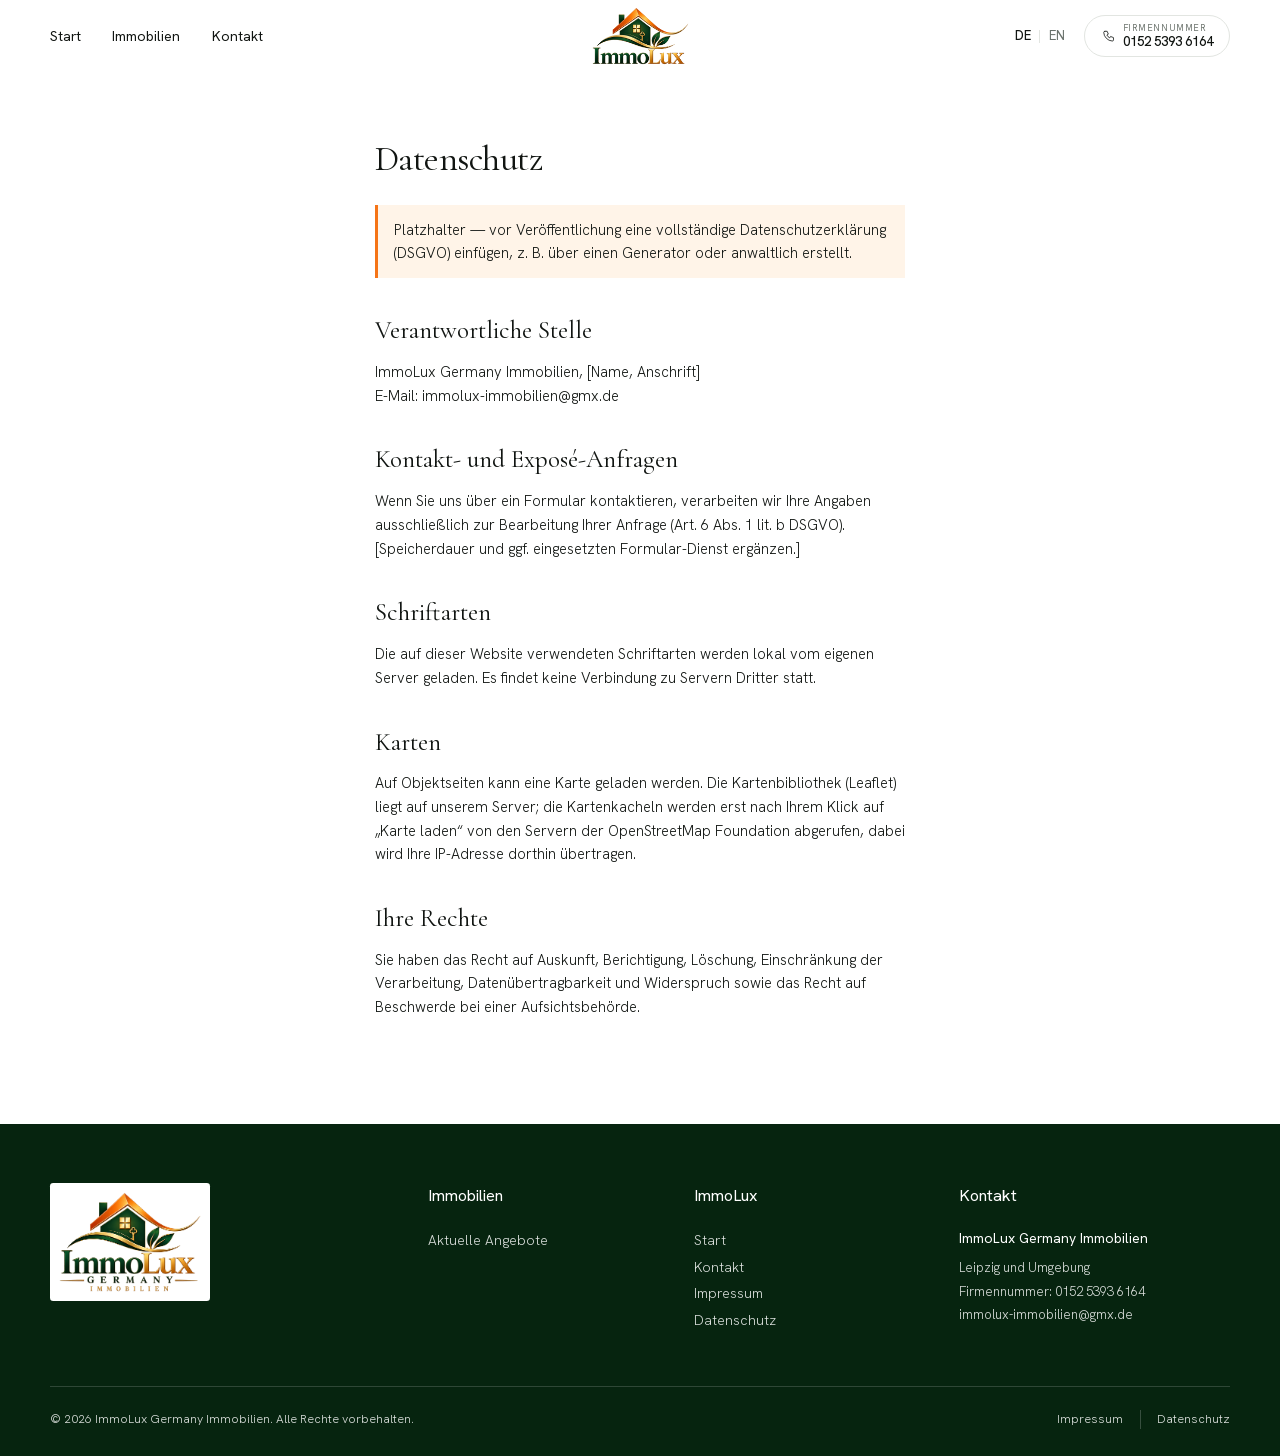
==== commit 560334c7: "Two more apartments per building, new logo, summer hero, company phone label Listings - A property c" ====
--- a/datenschutz.html
+++ b/datenschutz.html
@@ -18,7 +18,7 @@
     <p class="todo">Platzhalter — vor Veröffentlichung eine vollständige Datenschutzerklärung (DSGVO) einfügen, z. B. über einen Generator oder anwaltlich erstellt.</p>
 
     <h2>Verantwortliche Stelle</h2>
-    <p>ImmoLux Germany Immobilien, [Name, Anschrift]<br>E-Mail: o.andasova@web.de</p>
+    <p>ImmoLux Germany Immobilien, [Name, Anschrift]<br>E-Mail: immolux-immobilien@gmx.de</p>
 
     <h2>Kontakt- und Exposé-Anfragen</h2>
     <p>Wenn Sie uns über ein Formular kontaktieren, verarbeiten wir Ihre Angaben ausschließlich zur Bearbeitung Ihrer Anfrage (Art. 6 Abs. 1 lit. b DSGVO). [Speicherdauer und ggf. eingesetzten Formular-Dienst ergänzen.]</p>
--- a/assets/css/main.css
+++ b/assets/css/main.css
@@ -182,7 +182,7 @@
 .brand:hover { transform: scale(1.03); }
 .brand:active { transform: scale(.98); }
 .brand img { height: calc(var(--header-h) - 1.1rem); width: auto; transition: opacity .35s var(--ease); }
-.brand__logo { mix-blend-mode: multiply; }
+
 .brand__logo--light { position: absolute; inset: 0; opacity: 0; mix-blend-mode: normal; }
 
 .header__tools { grid-column: 3; display: flex; align-items: center; justify-content: flex-end; gap: 1.4rem; }
@@ -200,6 +200,9 @@
   border: 1px solid var(--line); font-size: 1rem; font-weight: 500;
   transition: background-color .25s var(--ease), color .25s var(--ease), border-color .25s var(--ease), transform .35s var(--ease-spring);
 }
+.header__phone span { display: flex; flex-direction: column; line-height: 1.15; }
+.header__phone small { font-size: .6875rem; font-weight: 400; letter-spacing: .06em; text-transform: uppercase; color: var(--muted); }
+.site-header--overlay:not(.is-scrolled) .header__phone small { color: var(--muted); }
 .header__phone:hover { border-color: var(--green); transform: translateY(-1px); }
 .header__phone:active { transform: scale(.97); }
 .header__phone .icon { width: 1.05rem; height: 1.05rem; }
@@ -222,6 +225,8 @@
 .mobile-menu__foot { display: flex; flex-direction: column; gap: 1rem; padding-top: 2rem; border-top: 1px solid var(--line); }
 .lang--large .lang__btn { font-size: 1.25rem; }
 .mobile-menu__contact { display: inline-flex; align-items: center; gap: .75rem; font-size: 1.0625rem; }
+.mobile-menu__contact span { display: flex; flex-direction: column; line-height: 1.2; }
+.mobile-menu__contact small { font-size: .75rem; letter-spacing: .06em; text-transform: uppercase; color: var(--muted); }
 @keyframes menu-in { from { opacity: 0; transform: translateY(-8px); } to { opacity: 1; transform: none; } }
 
 @media (min-width: 1024px) {
@@ -256,7 +261,7 @@
 .footer__col:last-child { grid-column: 1 / -1; }
 .footer__logo { display: inline-block; background: var(--white); padding: .6rem; border-radius: .25rem; transition: transform .4s var(--ease-spring); }
 .footer__logo:hover { transform: translateY(-3px); }
-.footer__logo img { width: 9.5rem; height: auto; }
+.footer__logo img { width: 11rem; height: auto; }
 .footer__heading { font-size: 1.25rem; font-weight: 400; color: var(--white); margin-bottom: 1.4rem; }
 .footer__col li { font-size: 1.0625rem; line-height: 1.9; }
 .footer__col a { transition: color .2s var(--ease); }
@@ -302,7 +307,7 @@
 .hero__media::after {
   content: ''; position: absolute; inset: 0; pointer-events: none;
   background:
-    linear-gradient(to bottom, rgba(4, 14, 8, .55) 0%, rgba(4, 14, 8, 0) 24%),
+    linear-gradient(to bottom, rgba(4, 14, 8, .62) 0%, rgba(4, 14, 8, .26) 13%, rgba(4, 14, 8, 0) 30%),
     linear-gradient(to top, rgba(4, 14, 8, .82) 0%, rgba(4, 14, 8, .45) 32%, rgba(4, 14, 8, 0) 62%),
     radial-gradient(ellipse 60% 45% at 50% 85%, rgba(4, 14, 8, .35), transparent 70%);
 }
@@ -488,7 +493,7 @@
 .stats { display: grid; grid-template-columns: repeat(2, minmax(0, 1fr)); gap: 1.75rem 1.25rem; margin-top: 2.6rem; max-width: 30rem; }
 @media (min-width: 480px) { .stats { gap: 2rem 2.5rem; } }
 .stat { display: flex; flex-direction: column-reverse; }
-.stat__value { font-family: var(--font-serif); font-size: clamp(1.7rem, 7.5vw, 2.1rem); line-height: 1.1; white-space: nowrap; }
+.stat__value { font-family: var(--font-serif); font-size: clamp(1.7rem, 7.5vw, 2.1rem); line-height: 1.1; }
 .stat__label { font-size: 1rem; color: var(--ink-2); margin-top: .35rem; }
 
 .prop-actions { display: flex; align-items: center; gap: .8rem; margin-top: 2.8rem; flex-wrap: wrap; }
@@ -614,6 +619,48 @@
 .map__btn { margin-top: 1.2rem; }
 .map-note { font-size: .9375rem; color: var(--muted); margin-top: .9rem; }
 
+/* Apartments inside one building */
+.prop-section__intro { color: var(--ink-2); margin: -0.8rem 0 2rem; }
+
+.units { display: grid; gap: 1.5rem; }
+.units > * { min-width: 0; }
+.unit .facts { table-layout: fixed; width: 100%; }
+.unit .facts th, .unit .facts td { overflow-wrap: break-word; }
+.unit {
+  border: 1px solid var(--line); background: var(--white);
+  padding: 1.6rem 1.4rem 1.8rem;
+  transition: border-color .3s var(--ease), box-shadow .4s var(--ease);
+}
+.unit:hover { border-color: #cfd6cf; box-shadow: var(--shadow-1); }
+@media (min-width: 768px) { .unit { padding: 2rem 2.2rem 2.2rem; } }
+
+.unit__head { display: flex; flex-wrap: wrap; justify-content: space-between; align-items: flex-start; gap: 1rem 2rem; }
+.unit__head .eyebrow { margin-bottom: .5rem; }
+.unit__title { font-family: var(--font-serif); font-size: clamp(1.6rem, 4vw, 2rem); line-height: 1.15; }
+.unit__meta { display: flex; flex-wrap: wrap; gap: .35rem 1.4rem; margin-top: .8rem; font-size: 1.0625rem; color: var(--ink-2); }
+.unit__price { text-align: left; white-space: nowrap; }
+.unit__price span { display: block; font-family: var(--font-serif); font-variant-numeric: lining-nums; font-size: 1.9rem; line-height: 1.1; color: var(--green); }
+.unit__price small { font-size: .9375rem; color: var(--muted); }
+@media (min-width: 560px) { .unit__price { text-align: right; } }
+
+.unit__text { margin-top: 1.2rem; }
+.unit__text p { font-size: 1.0625rem; }
+
+.unit__thumbs { display: flex; flex-wrap: wrap; gap: .75rem; margin-top: 1.5rem; }
+.unit__thumbs .thumb { width: 7rem; }
+@media (max-width: 520px) { .unit__thumbs .thumb { width: calc(50% - .4rem); } }
+
+.unit__cols { display: grid; gap: 1.5rem 3rem; margin-top: 1.8rem; }
+.unit__cols > * { min-width: 0; }
+@media (min-width: 860px) { .unit__cols { grid-template-columns: 1fr 1fr; align-items: start; } }
+.unit__cols .facts th, .unit__cols .facts td { padding: .75rem .4rem; font-size: 1rem; }
+.unit__cols .rooms-table { margin-top: 0; }
+.unit__cols .rooms-table caption { font-size: 1.0625rem; }
+
+.unit__actions { margin-top: 1.6rem; }
+.unit__actions .btn { max-width: 100%; white-space: normal; text-align: center; }
+@media (max-width: 420px) { .unit__actions .btn { width: 100%; } }
+
 /* Contact card */
 .agent-card { background: var(--surface); padding: 2rem; }
 @media (min-width: 1024px) { .agent-card { position: sticky; top: calc(var(--header-h) + 5.5rem); } }
@@ -625,6 +672,8 @@
 .agent__name { font-size: clamp(1.2rem, 5vw, 1.375rem); font-weight: 400; line-height: 1.25; }
 .agent__role { font-size: 1rem; color: var(--ink-2); }
 .agent-card__lines { margin-top: 1.4rem; display: grid; gap: .1rem; }
+.agent-card__lines a span { display: flex; flex-direction: column; line-height: 1.2; }
+.agent-card__lines small { font-size: .75rem; letter-spacing: .06em; text-transform: uppercase; color: var(--muted); }
 .agent-card__lines a { display: inline-flex; align-items: center; gap: .7rem; min-height: 2.5rem; font-size: 1rem; font-weight: 300; transition: color .2s var(--ease); word-break: break-all; }
 .agent-card__lines a:hover { color: var(--orange-ink); }
 .agent-card__lines .icon { width: 1.05rem; height: 1.05rem; color: var(--green); }
@@ -707,7 +756,8 @@
 a.contact-item:active { background: var(--green-soft); }
 .contact-item .icon { width: 1.4rem; height: 1.4rem; color: var(--orange-ink); margin-top: .2rem; }
 .contact-item small { display: block; font-size: .875rem; letter-spacing: .08em; text-transform: uppercase; color: var(--muted); margin-bottom: .25rem; }
-.contact-item strong { font-weight: 400; font-size: 1.1875rem; word-break: break-word; }
+.contact-item strong { display: block; font-weight: 400; font-size: 1.1875rem; word-break: break-word; }
+.contact-item__note { display: block; margin-top: .35rem; font-style: normal; font-size: .9375rem; font-weight: 300; color: var(--muted); }
 .contact-person { background: var(--surface); padding: 1.6rem; margin-top: 1.5rem; }
 .contact-grid .form-card { box-shadow: var(--shadow-2); max-width: none; }
 
